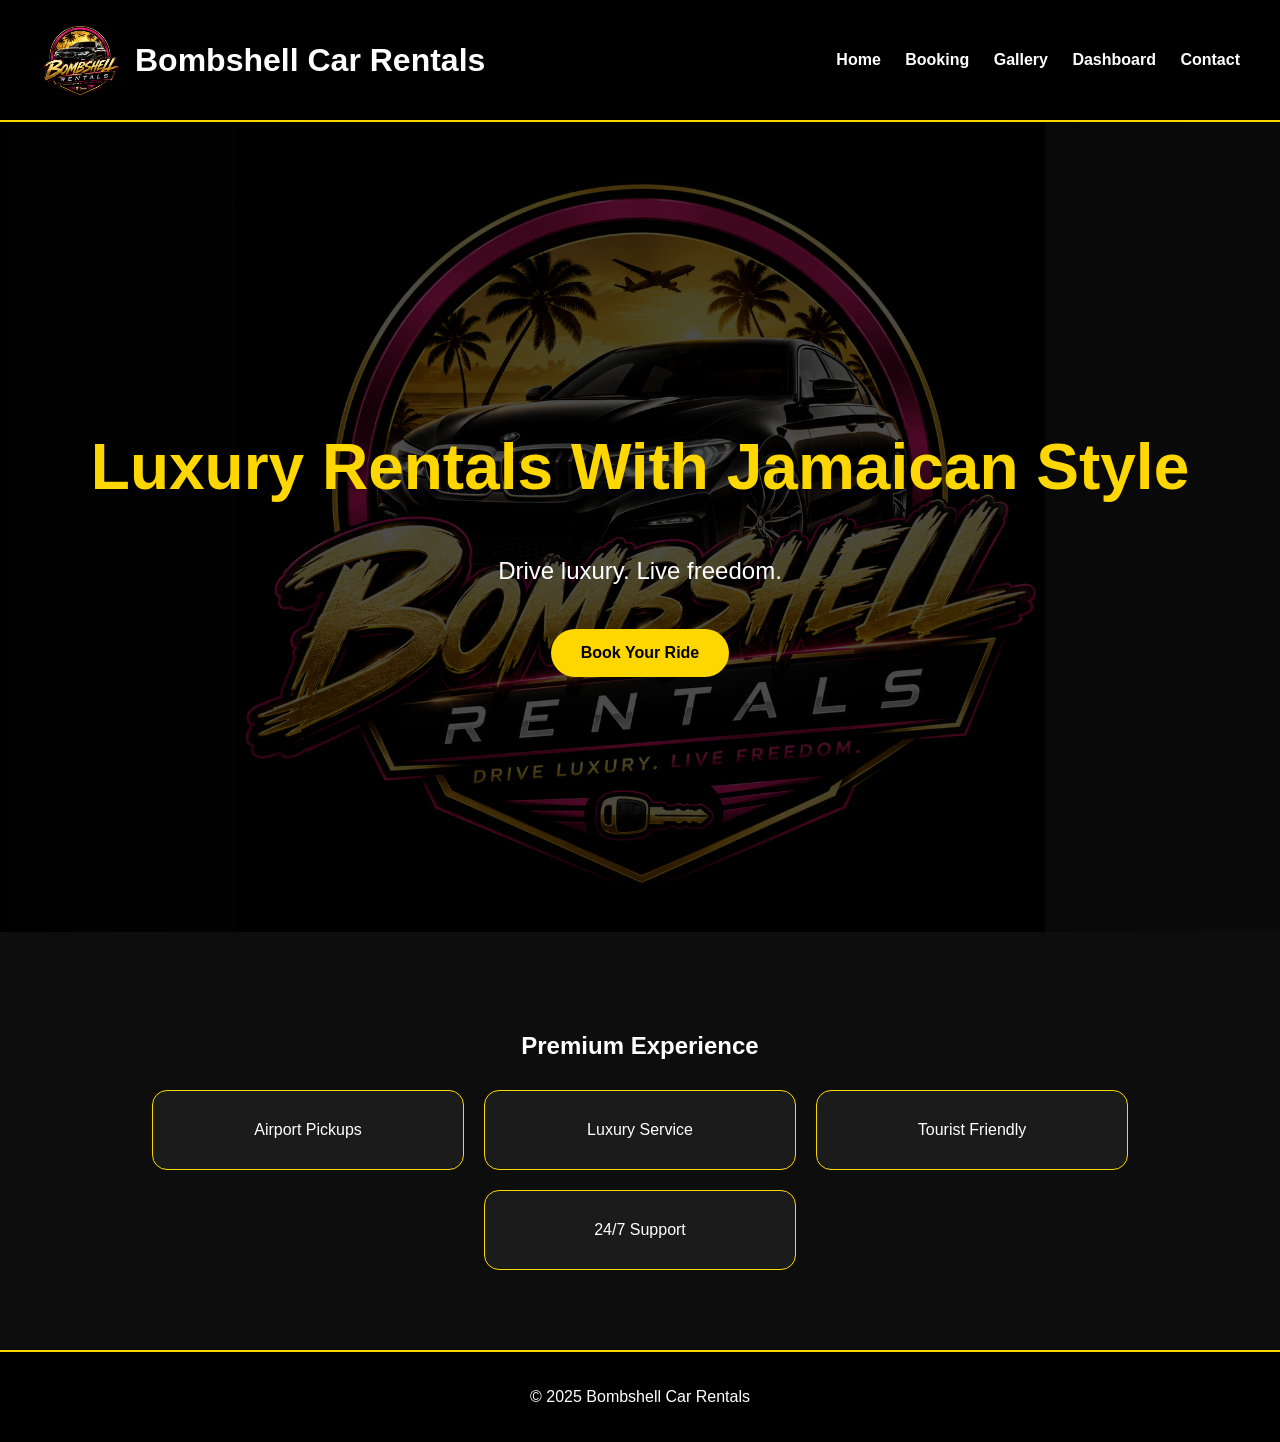
==== index.html @ 4142946a "Add files via upload Add website files" ====
<!DOCTYPE html>
<html lang="en">
<head>
<meta charset="UTF-8">
<meta name="viewport" content="width=device-width, initial-scale=1.0">
<title>Bombshell Car Rentals</title>
<link rel="stylesheet" href="style.css">
</head>
<body>

<header>
<div class="logo-wrap">
<img src="logo.png" class="logo">
<h1>Bombshell Car Rentals</h1>
</div>

<nav>
<a href="index.html">Home</a>
<a href="booking.html">Booking</a>
<a href="gallery.html">Gallery</a>
<a href="dashboard.html">Dashboard</a>
<a href="contact.html">Contact</a>
</nav>
</header>

<section class="hero">
<div class="hero-content">
<h2>Luxury Rentals With Jamaican Style</h2>
<p>Drive luxury. Live freedom.</p>
<a href="booking.html" class="btn">Book Your Ride</a>
</div>
</section>

<section class="section">
<h2>Premium Experience</h2>
<div class="cards">
<div class="card">Airport Pickups</div>
<div class="card">Luxury Service</div>
<div class="card">Tourist Friendly</div>
<div class="card">24/7 Support</div>
</div>
</section>

<footer>
<p>© 2025 Bombshell Car Rentals</p>
</footer>

</body>
</html>
---- style.css ----
body{
margin:0;
font-family:Arial;
background:#0d0d0d;
color:white;
}

header{
display:flex;
justify-content:space-between;
align-items:center;
padding:20px 40px;
background:black;
border-bottom:2px solid gold;
}

.logo-wrap{
display:flex;
align-items:center;
gap:15px;
}

.logo{
width:80px;
border-radius:50%;
}

nav a{
color:white;
text-decoration:none;
margin-left:20px;
font-weight:bold;
}

nav a:hover{
color:gold;
}

.hero{
height:90vh;
background:
linear-gradient(rgba(0,0,0,.7), rgba(0,0,0,.7)),
url('logo.png') center/contain no-repeat,
linear-gradient(to right,#000,#222);
display:flex;
justify-content:center;
align-items:center;
text-align:center;
}

.hero-content h2{
font-size:4rem;
color:gold;
}

.hero-content p{
font-size:1.5rem;
}

.btn{
display:inline-block;
margin-top:20px;
padding:15px 30px;
background:gold;
color:black;
text-decoration:none;
border-radius:30px;
font-weight:bold;
}

.section,.page{
padding:80px 20px;
text-align:center;
}

.cards{
display:flex;
flex-wrap:wrap;
gap:20px;
justify-content:center;
margin-top:30px;
}

.card{
background:#1b1b1b;
padding:30px;
border:1px solid gold;
border-radius:15px;
width:250px;
}

.form{
display:flex;
flex-direction:column;
gap:15px;
max-width:500px;
margin:auto;
}

.form input,.form textarea{
padding:15px;
border:none;
border-radius:10px;
}

.form button{
padding:15px;
background:gold;
border:none;
border-radius:30px;
font-weight:bold;
}

footer{
padding:20px;
text-align:center;
background:black;
border-top:2px solid gold;
}
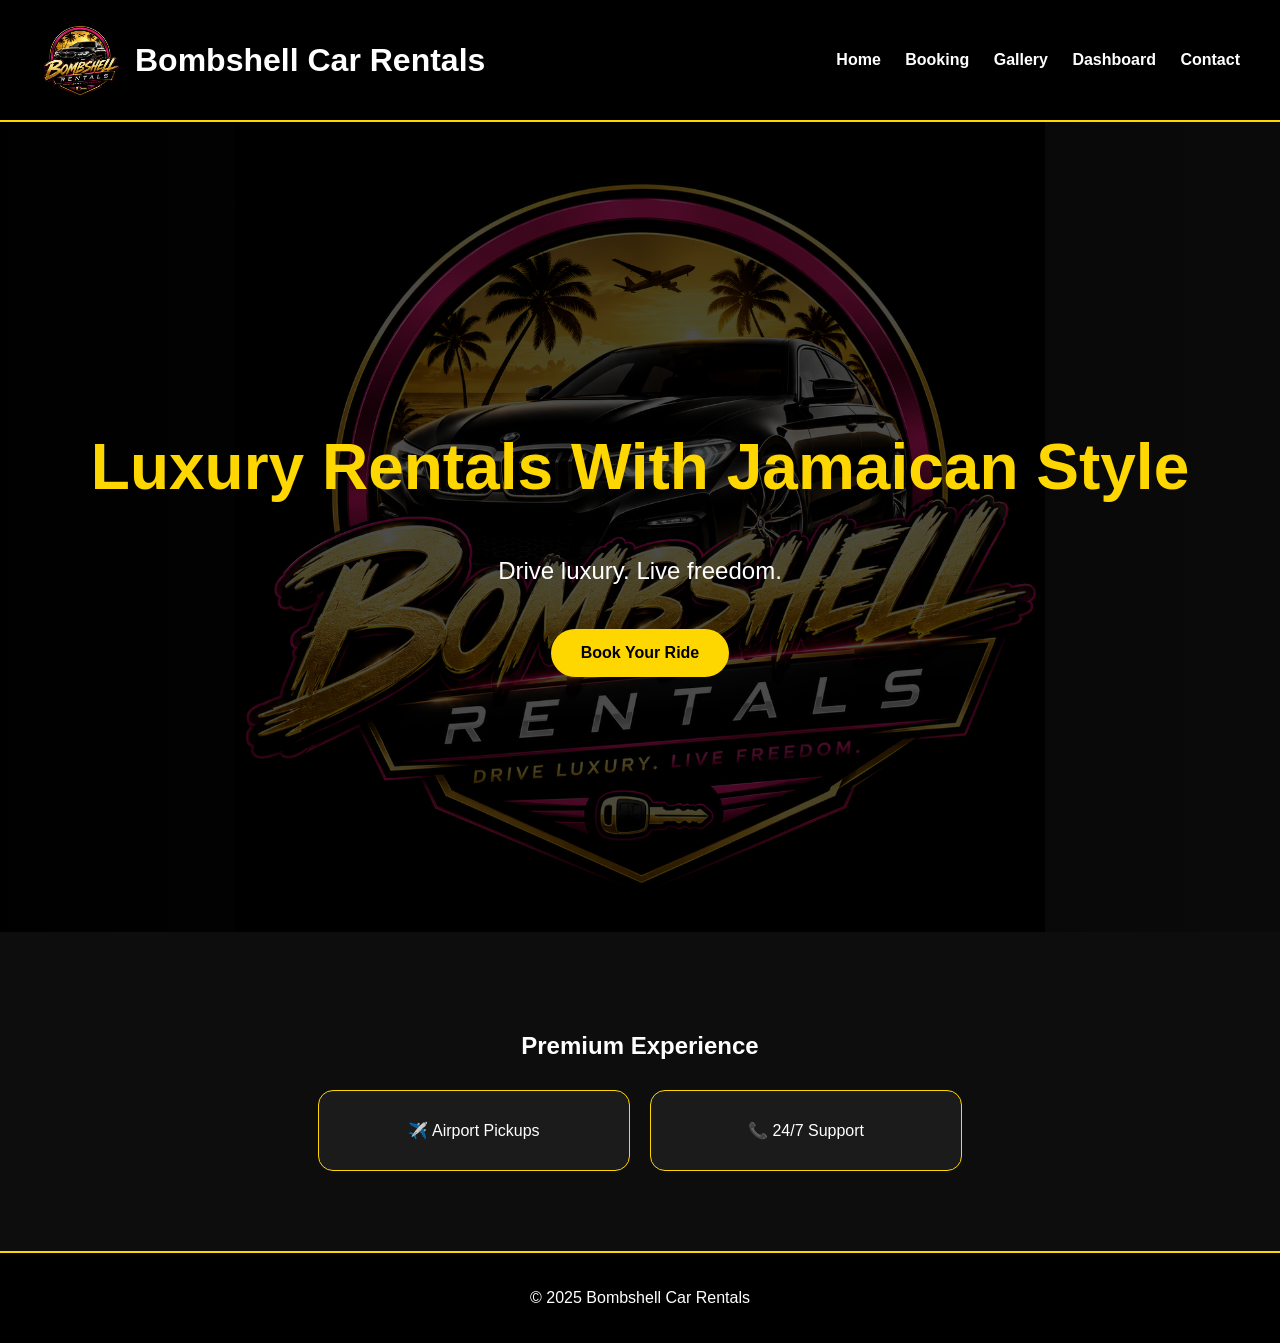
==== commit 9de592a2: "Update homepage with clickable Airport Pickups and 24/7 Support cards with modals" ====
--- a/index.html
+++ b/index.html
@@ -1,4 +1,3 @@
-
 <!DOCTYPE html>
 <html lang="en">
 <head>
@@ -6,6 +5,75 @@
 <meta name="viewport" content="width=device-width, initial-scale=1.0">
 <title>Bombshell Car Rentals</title>
 <link rel="stylesheet" href="style.css">
+<style>
+  .card {
+    cursor: pointer;
+    transition: all 0.3s ease;
+  }
+  
+  .card:hover {
+    transform: translateY(-5px);
+    box-shadow: 0 8px 20px rgba(0,0,0,0.2);
+  }
+  
+  .modal {
+    display: none;
+    position: fixed;
+    z-index: 1000;
+    left: 0;
+    top: 0;
+    width: 100%;
+    height: 100%;
+    background-color: rgba(0,0,0,0.5);
+  }
+  
+  .modal-content {
+    background-color: #fff;
+    margin: 10% auto;
+    padding: 30px;
+    border-radius: 10px;
+    width: 90%;
+    max-width: 500px;
+    box-shadow: 0 4px 20px rgba(0,0,0,0.3);
+  }
+  
+  .close {
+    color: #aaa;
+    float: right;
+    font-size: 28px;
+    font-weight: bold;
+    cursor: pointer;
+  }
+  
+  .close:hover {
+    color: #000;
+  }
+  
+  .modal h2 {
+    margin-top: 0;
+    color: #ff6b6b;
+  }
+  
+  .modal p {
+    line-height: 1.6;
+    color: #333;
+  }
+  
+  .modal-btn {
+    background-color: #ff6b6b;
+    color: white;
+    padding: 10px 20px;
+    border: none;
+    border-radius: 5px;
+    cursor: pointer;
+    margin-top: 15px;
+    font-size: 16px;
+  }
+  
+  .modal-btn:hover {
+    background-color: #ff5252;
+  }
+</style>
 </head>
 <body>
 
@@ -35,16 +103,85 @@
 <section class="section">
 <h2>Premium Experience</h2>
 <div class="cards">
-<div class="card">Airport Pickups</div>
-<div class="card">Luxury Service</div>
-<div class="card">Tourist Friendly</div>
-<div class="card">24/7 Support</div>
+<div class="card" onclick="openModal('airport')">✈️ Airport Pickups</div>
+<div class="card" onclick="openModal('support')">📞 24/7 Support</div>
 </div>
 </section>
+
+<!-- Airport Pickups Modal -->
+<div id="airportModal" class="modal">
+<div class="modal-content">
+<span class="close" onclick="closeModal('airport')">&times;</span>
+<h2>✈️ Airport Pickups</h2>
+<p>We offer convenient airport pickup and dropoff services. Our professional drivers will meet you at the airport with a sign bearing your name.</p>
+<p><strong>Service includes:</strong></p>
+<ul>
+<li>Free pickup from all Jamaica airports</li>
+<li>Professional, courteous drivers</li>
+<li>Clean, luxury vehicles</li>
+<li>Real-time tracking</li>
+</ul>
+<p><strong>Contact us:</strong></p>
+<p>WhatsApp: <a href="https://wa.me/18763969303">+1 (876) 396-9303</a></p>
+<p>Email: bombshellcarrentals@gmail.com</p>
+<a href="booking.html" class="modal-btn">Book Airport Pickup</a>
+</div>
+</div>
+
+<!-- 24/7 Support Modal -->
+<div id="supportModal" class="modal">
+<div class="modal-content">
+<span class="close" onclick="closeModal('support')">&times;</span>
+<h2>📞 24/7 Support</h2>
+<p>We're available round the clock to assist you with any questions or concerns during your rental period.</p>
+<p><strong>Support includes:</strong></p>
+<ul>
+<li>Roadside assistance</li>
+<li>Vehicle support & guidance</li>
+<li>Emergency contact available 24/7</li>
+<li>Quick response times</li>
+</ul>
+<p><strong>Contact us:</strong></p>
+<p>WhatsApp: <a href="https://wa.me/18763969303">+1 (876) 396-9303</a></p>
+<p>Email: bombshellcarrentals@gmail.com</p>
+<a href="contact.html" class="modal-btn">Contact Support</a>
+</div>
+</div>
 
 <footer>
 <p>© 2025 Bombshell Car Rentals</p>
 </footer>
 
+<script>
+function openModal(modalType) {
+  if (modalType === 'airport') {
+    document.getElementById('airportModal').style.display = 'block';
+  } else if (modalType === 'support') {
+    document.getElementById('supportModal').style.display = 'block';
+  }
+}
+
+function closeModal(modalType) {
+  if (modalType === 'airport') {
+    document.getElementById('airportModal').style.display = 'none';
+  } else if (modalType === 'support') {
+    document.getElementById('supportModal').style.display = 'none';
+  }
+}
+
+// Close modal when clicking outside of it
+window.onclick = function(event) {
+  let airportModal = document.getElementById('airportModal');
+  let supportModal = document.getElementById('supportModal');
+  
+  if (event.target == airportModal) {
+    airportModal.style.display = 'none';
+  }
+  if (event.target == supportModal) {
+    supportModal.style.display = 'none';
+  }
+}
+</script>
+
 </body>
-</html>
+</html>
